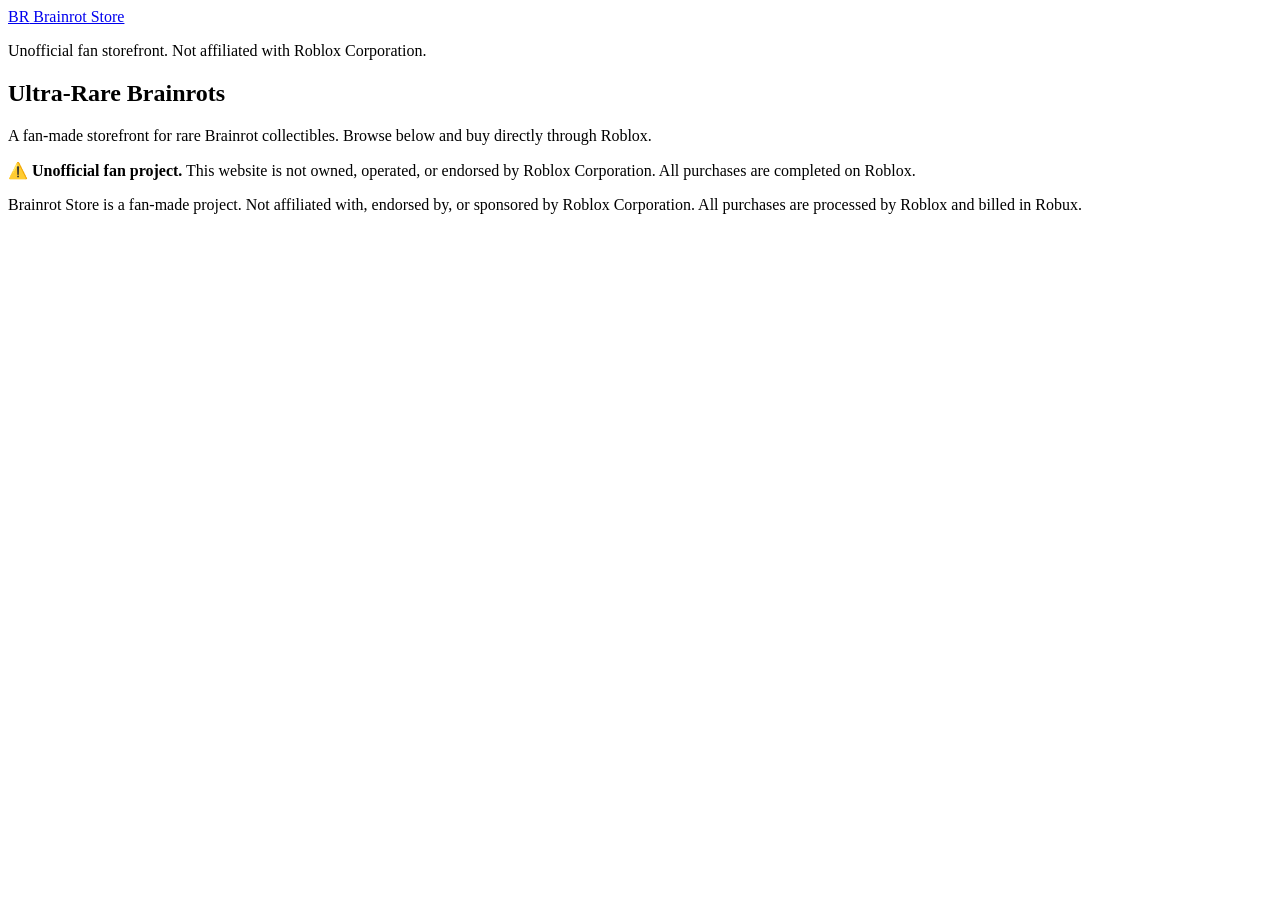
==== index.html @ 8288dfd8 "Add files via upload" ====
<!DOCTYPE html>
<html lang="en">
<head>
<meta charset="UTF-8">
<meta name="viewport" content="width=device-width, initial-scale=1.0">
<title>Brainrot Store — Unofficial Fan Storefront</title>
<meta name="description" content="Fan-made Brainrot storefront. Unofficial and not affiliated with Roblox.">
<link rel="preconnect" href="https://fonts.googleapis.com">
<link rel="preconnect" href="https://fonts.gstatic.com" crossorigin>
<link href="https://fonts.googleapis.com/css2?family=Baloo+2:wght@600;700;800&family=Inter:wght@400;500;600;700&display=swap" rel="stylesheet">
<link rel="stylesheet" href="assets/css/styles.css">
</head>
<body>

<header class="site-header">
  <div class="wrap header-inner">
    <a href="index.html" class="brand">
      <span class="brand-badge">BR</span>
      Brainrot Store
    </a>
    <p class="header-note">Unofficial fan storefront. Not affiliated with Roblox Corporation.</p>
  </div>
</header>

<main>
  <section class="hero">
    <div class="wrap">
      <h1 class="hero-title">Ultra-Rare Brainrots</h1>
      <p class="hero-copy">A fan-made storefront for rare Brainrot collectibles. Browse below and buy directly through Roblox.</p>
    </div>
  </section>

  <div class="wrap">
    <div class="disclaimer">
      <span>⚠️</span>
      <span><strong>Unofficial fan project.</strong> This website is not owned, operated, or endorsed by Roblox Corporation. All purchases are completed on Roblox.</span>
    </div>
  </div>

  <section class="grid-section">
    <div class="wrap">
      <div class="card-grid" id="card-grid">
        <!-- Cards are rendered here by app.js from assets/data/brainrots.js -->
      </div>
    </div>
  </section>
</main>

<footer class="site-footer">
  <div class="wrap">
    <p class="footer-legal">
      Brainrot Store is a fan-made project. Not affiliated with, endorsed by, or sponsored by
      Roblox Corporation. All purchases are processed by Roblox and billed in Robux.
    </p>
  </div>
</footer>

<script src="assets/data/brainrots.js"></script>
<script src="assets/js/app.js"></script>
</body>
</html>
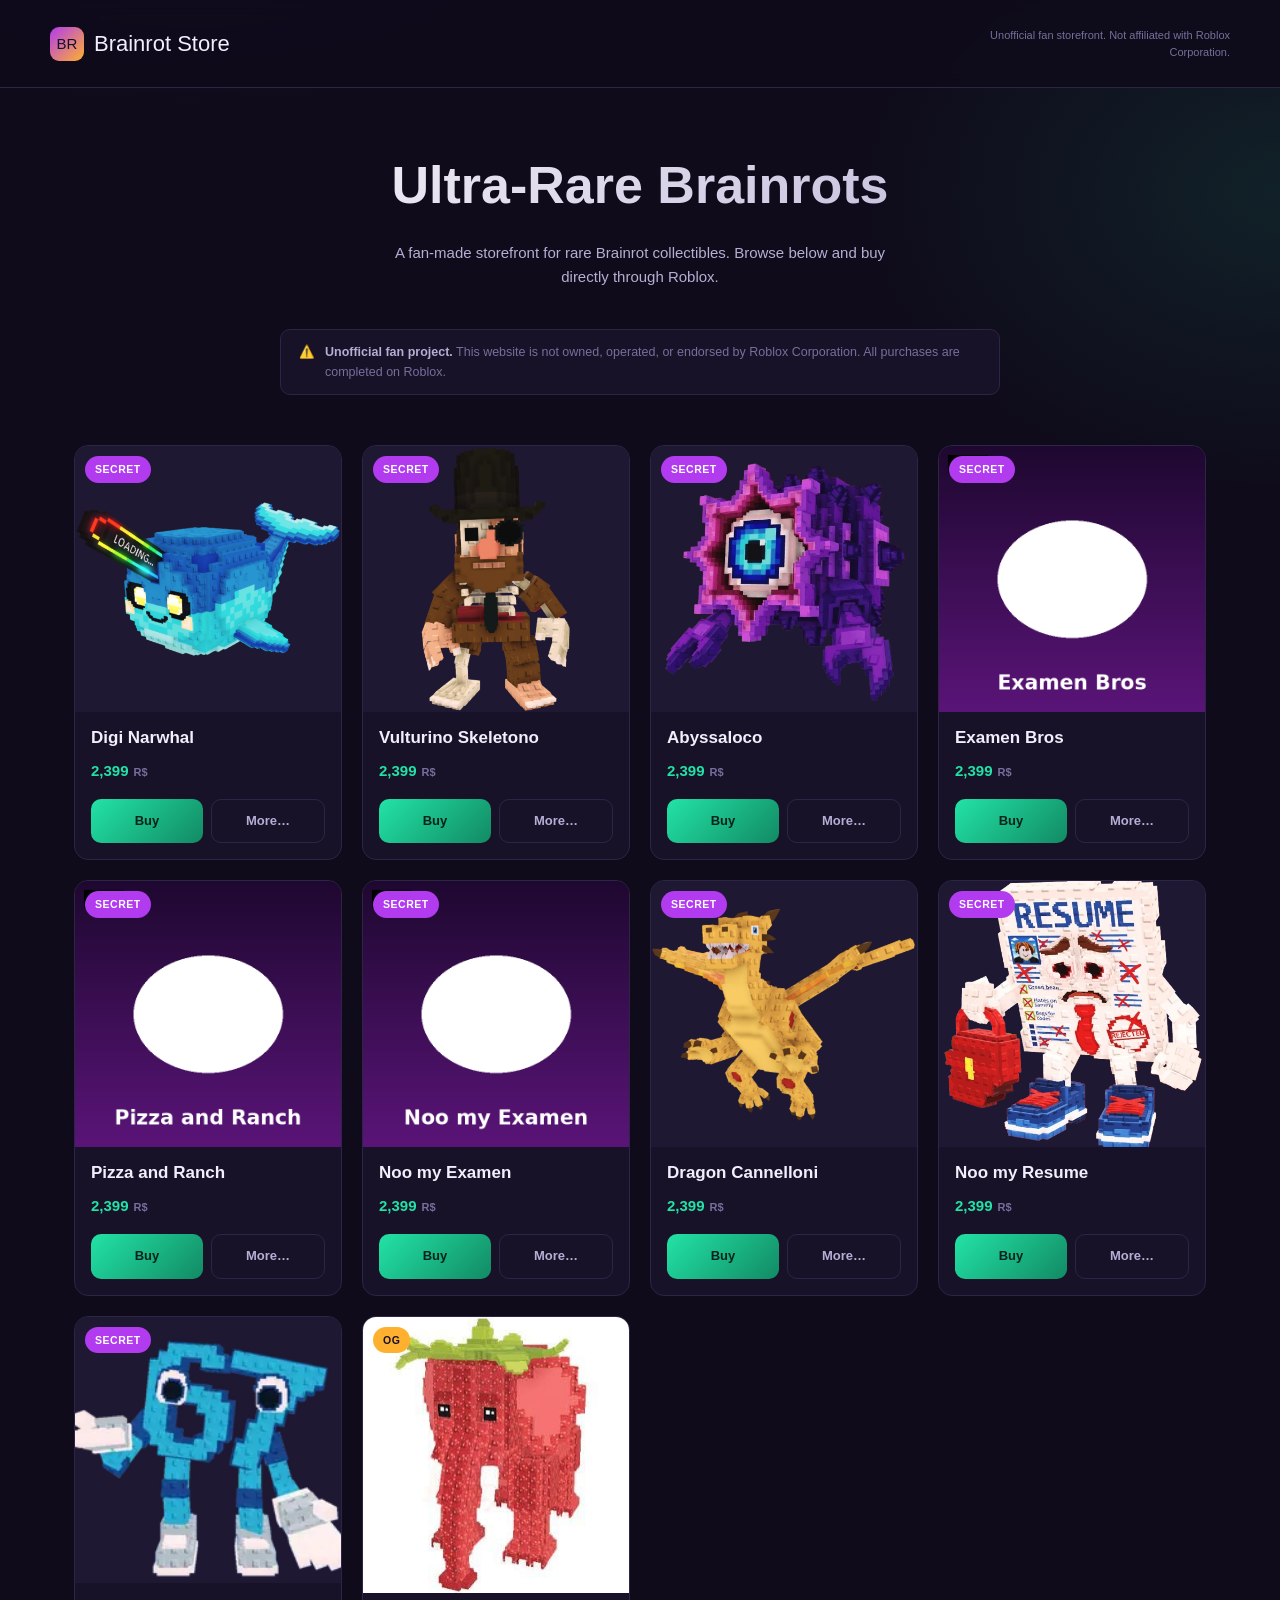
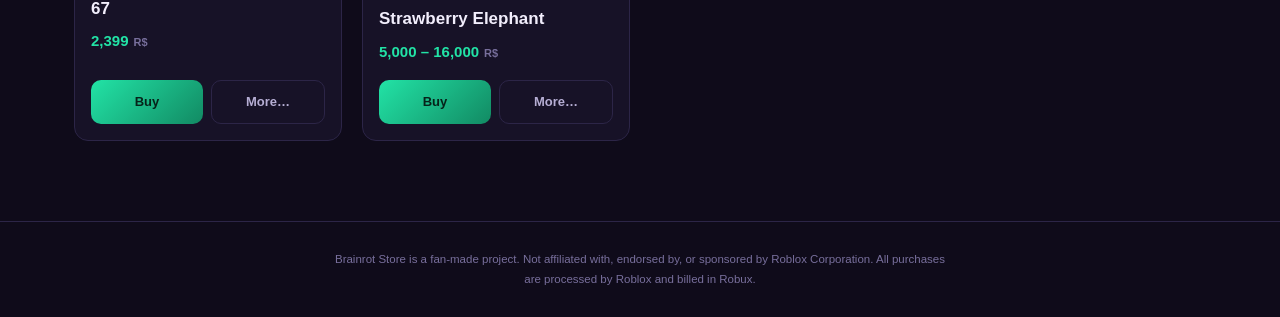
==== commit 87110b39: "Add files via upload" ====
--- a/index.html
+++ b/index.html
@@ -8,7 +8,7 @@
 <link rel="preconnect" href="https://fonts.googleapis.com">
 <link rel="preconnect" href="https://fonts.gstatic.com" crossorigin>
 <link href="https://fonts.googleapis.com/css2?family=Baloo+2:wght@600;700;800&family=Inter:wght@400;500;600;700&display=swap" rel="stylesheet">
-<link rel="stylesheet" href="assets/css/styles.css">
+<link rel="stylesheet" href="styles.css">
 </head>
 <body>
 
@@ -40,7 +40,7 @@
   <section class="grid-section">
     <div class="wrap">
       <div class="card-grid" id="card-grid">
-        <!-- Cards are rendered here by app.js from assets/data/brainrots.js -->
+        <!-- Cards are rendered here by app.js from brainrots.js -->
       </div>
     </div>
   </section>
@@ -55,7 +55,7 @@
   </div>
 </footer>
 
-<script src="assets/data/brainrots.js"></script>
-<script src="assets/js/app.js"></script>
+<script src="brainrots.js"></script>
+<script src="app.js"></script>
 </body>
 </html>
--- a/styles.css
+++ b/styles.css
@@ -0,0 +1,543 @@
+/* ==========================================================================
+   Brainrot Store — shared styles
+   ========================================================================== */
+
+:root {
+  --bg: #0f0b1a;
+  --bg-panel: #171227;
+  --bg-panel-2: #1e1832;
+  --ink: #f2eefc;
+  --ink-dim: #b6aed4;
+  --muted: #786f9c;
+  --line: #2c2547;
+
+  --secret: #b23bf0;
+  --secret-dim: #6a1f96;
+  --og: #ffb02e;
+  --og-dim: #a56d10;
+
+  --accent: #22e3a6;
+  --accent-dim: #128a63;
+  --danger: #ff5470;
+
+  --radius: 14px;
+  --font-display: 'Baloo 2', 'Segoe UI', sans-serif;
+  --font-body: 'Inter', 'Segoe UI', sans-serif;
+}
+
+* { box-sizing: border-box; }
+
+body {
+  margin: 0;
+  background:
+    radial-gradient(ellipse 900px 500px at 15% -10%, rgba(178,59,240,0.18), transparent 60%),
+    radial-gradient(ellipse 700px 500px at 100% 10%, rgba(34,227,166,0.10), transparent 60%),
+    var(--bg);
+  color: var(--ink);
+  font-family: var(--font-body);
+  line-height: 1.6;
+  -webkit-font-smoothing: antialiased;
+}
+
+.wrap {
+  max-width: 1180px;
+  margin: 0 auto;
+  padding: 0 24px;
+}
+
+a { color: inherit; }
+img { max-width: 100%; display: block; }
+
+h1, h2, h3 {
+  font-family: var(--font-display);
+  font-weight: 700;
+  margin: 0;
+}
+
+ul { margin: 0; padding: 0; list-style: none; }
+
+:focus-visible {
+  outline: 2px solid var(--accent);
+  outline-offset: 3px;
+}
+
+/* ==========================================================================
+   Buttons
+   ========================================================================== */
+
+.btn {
+  display: inline-flex;
+  align-items: center;
+  justify-content: center;
+  gap: 8px;
+  padding: 13px 24px;
+  font-family: var(--font-body);
+  font-size: 14px;
+  font-weight: 700;
+  text-decoration: none;
+  border-radius: 10px;
+  border: none;
+  cursor: pointer;
+  transition: transform 0.15s ease, filter 0.15s ease;
+}
+
+.btn:hover { filter: brightness(1.1); transform: translateY(-1px); }
+.btn:active { transform: translateY(0); }
+
+.btn-buy {
+  background: linear-gradient(135deg, var(--accent), var(--accent-dim));
+  color: #06231a;
+}
+
+.btn-more {
+  background: transparent;
+  border: 1px solid var(--line);
+  color: var(--ink-dim);
+}
+.btn-more:hover { border-color: var(--ink-dim); color: var(--ink); }
+
+.btn-block { width: 100%; }
+
+/* ==========================================================================
+   Header
+   ========================================================================== */
+
+.site-header {
+  position: sticky;
+  top: 0;
+  z-index: 100;
+  background: rgba(15, 11, 26, 0.85);
+  backdrop-filter: blur(8px);
+  border-bottom: 1px solid var(--line);
+}
+
+.header-inner {
+  display: flex;
+  align-items: center;
+  justify-content: space-between;
+  padding: 16px 0;
+}
+
+.brand {
+  display: flex;
+  align-items: center;
+  gap: 10px;
+  text-decoration: none;
+  font-family: var(--font-display);
+  font-size: 22px;
+  color: var(--ink);
+}
+
+.brand-badge {
+  width: 34px;
+  height: 34px;
+  border-radius: 9px;
+  background: linear-gradient(135deg, var(--secret), var(--og));
+  display: flex;
+  align-items: center;
+  justify-content: center;
+  font-family: var(--font-display);
+  font-size: 15px;
+  color: #14102a;
+}
+
+.header-note {
+  font-size: 11px;
+  color: var(--muted);
+  max-width: 260px;
+  text-align: right;
+  line-height: 1.5;
+  display: none;
+}
+
+@media (min-width: 640px) {
+  .header-note { display: block; }
+}
+
+/* ==========================================================================
+   Hero
+   ========================================================================== */
+
+.hero {
+  padding: 56px 0 40px;
+  text-align: center;
+}
+
+.hero-title {
+  font-size: clamp(32px, 6vw, 52px);
+  background: linear-gradient(135deg, #fff, var(--ink-dim));
+  -webkit-background-clip: text;
+  background-clip: text;
+  color: transparent;
+  margin-bottom: 14px;
+}
+
+.hero-copy {
+  color: var(--ink-dim);
+  font-size: 15px;
+  max-width: 520px;
+  margin: 0 auto;
+}
+
+/* ==========================================================================
+   Disclaimer banner
+   ========================================================================== */
+
+.disclaimer {
+  background: var(--bg-panel);
+  border: 1px solid var(--line);
+  border-radius: 10px;
+  padding: 12px 18px;
+  font-size: 12.5px;
+  color: var(--muted);
+  display: flex;
+  align-items: flex-start;
+  gap: 10px;
+  max-width: 720px;
+  margin: 0 auto 40px;
+}
+
+.disclaimer strong { color: var(--ink-dim); }
+
+/* ==========================================================================
+   Grid + cards
+   ========================================================================== */
+
+.grid-section { padding: 10px 0 80px; }
+
+.card-grid {
+  display: grid;
+  grid-template-columns: repeat(auto-fill, minmax(230px, 1fr));
+  gap: 20px;
+}
+
+.brainrot-card {
+  background: var(--bg-panel);
+  border: 1px solid var(--line);
+  border-radius: var(--radius);
+  overflow: hidden;
+  display: flex;
+  flex-direction: column;
+  transition: transform 0.2s ease, border-color 0.2s ease;
+}
+
+.brainrot-card:hover {
+  transform: translateY(-4px);
+  border-color: var(--secret);
+}
+
+.card-media {
+  position: relative;
+  aspect-ratio: 1 / 1;
+  background: var(--bg-panel-2);
+}
+
+.card-media img {
+  width: 100%;
+  height: 100%;
+  object-fit: cover;
+}
+
+.rarity-tag {
+  position: absolute;
+  top: 10px;
+  left: 10px;
+  font-size: 10.5px;
+  font-weight: 700;
+  letter-spacing: 0.05em;
+  text-transform: uppercase;
+  padding: 5px 10px;
+  border-radius: 999px;
+  color: #14102a;
+}
+
+.rarity-secret { background: var(--secret); color: #fff; }
+.rarity-og { background: var(--og); }
+
+.card-body {
+  padding: 16px;
+  display: flex;
+  flex-direction: column;
+  gap: 10px;
+  flex-grow: 1;
+}
+
+.card-name {
+  font-size: 17px;
+  line-height: 1.2;
+}
+
+.card-price {
+  font-size: 15px;
+  font-weight: 700;
+  color: var(--accent);
+  display: flex;
+  align-items: baseline;
+  gap: 5px;
+}
+
+.card-price .unit {
+  font-size: 11px;
+  color: var(--muted);
+  font-weight: 600;
+}
+
+.card-actions {
+  margin-top: auto;
+  display: flex;
+  gap: 8px;
+  padding-top: 6px;
+}
+
+.card-actions .btn { flex: 1; padding: 11px 12px; font-size: 13px; }
+
+/* ==========================================================================
+   Details page
+   ========================================================================== */
+
+.details-section { padding: 30px 0 90px; }
+
+.back-link {
+  display: inline-flex;
+  align-items: center;
+  gap: 6px;
+  font-size: 13px;
+  color: var(--muted);
+  text-decoration: none;
+  margin-bottom: 24px;
+}
+.back-link:hover { color: var(--ink-dim); }
+
+.details-layout {
+  display: grid;
+  grid-template-columns: 1fr;
+  gap: 32px;
+}
+
+@media (min-width: 780px) {
+  .details-layout { grid-template-columns: 1fr 1fr; align-items: start; }
+}
+
+.details-media {
+  background: var(--bg-panel-2);
+  border: 1px solid var(--line);
+  border-radius: var(--radius);
+  overflow: hidden;
+  aspect-ratio: 1 / 1;
+  position: relative;
+}
+
+.details-media img { width: 100%; height: 100%; object-fit: cover; }
+
+.details-name {
+  font-size: clamp(28px, 4vw, 38px);
+  margin: 6px 0 14px;
+}
+
+.details-desc {
+  color: var(--ink-dim);
+  font-size: 14.5px;
+  line-height: 1.75;
+  margin-bottom: 22px;
+}
+
+.details-price-row {
+  display: flex;
+  align-items: baseline;
+  gap: 8px;
+  padding: 18px 0;
+  border-top: 1px solid var(--line);
+  border-bottom: 1px solid var(--line);
+  margin-bottom: 22px;
+}
+
+.details-price-amount {
+  font-family: var(--font-display);
+  font-size: 34px;
+  color: var(--accent);
+}
+
+.details-price-amount.is-free { color: var(--og); }
+
+.details-price-unit {
+  font-size: 12px;
+  color: var(--muted);
+  text-transform: uppercase;
+  letter-spacing: 0.06em;
+}
+
+.info-list {
+  margin-bottom: 26px;
+  display: flex;
+  flex-direction: column;
+  gap: 8px;
+}
+
+.info-list li {
+  font-size: 13px;
+  color: var(--ink-dim);
+  display: flex;
+  justify-content: space-between;
+  padding: 8px 0;
+  border-bottom: 1px solid var(--line);
+}
+
+.info-list li span:first-child { color: var(--muted); }
+
+/* Promo box */
+
+.promo-box {
+  background: var(--bg-panel);
+  border: 1px solid var(--line);
+  border-radius: var(--radius);
+  padding: 18px 20px;
+  margin-bottom: 26px;
+}
+
+.promo-box h3 {
+  font-size: 13px;
+  text-transform: uppercase;
+  letter-spacing: 0.06em;
+  color: var(--ink-dim);
+  margin-bottom: 12px;
+}
+
+.promo-form {
+  display: flex;
+  gap: 8px;
+}
+
+.promo-input {
+  flex: 1;
+  background: var(--bg);
+  border: 1px solid var(--line);
+  border-radius: 8px;
+  padding: 11px 14px;
+  color: var(--ink);
+  font-size: 14px;
+  font-family: var(--font-body);
+}
+
+.promo-input:focus { border-color: var(--accent); outline: none; }
+
+.promo-submit {
+  background: var(--accent);
+  color: #06231a;
+  border: none;
+  border-radius: 8px;
+  padding: 0 18px;
+  font-weight: 700;
+  font-size: 13px;
+  cursor: pointer;
+}
+
+.promo-message {
+  margin-top: 10px;
+  font-size: 12.5px;
+  padding: 9px 12px;
+  border-radius: 8px;
+  display: none;
+}
+
+.promo-message.show { display: block; }
+.promo-message.ok { background: rgba(34,227,166,0.12); color: var(--accent); }
+.promo-message.err { background: rgba(255,84,112,0.12); color: var(--danger); }
+
+/* ==========================================================================
+   Modal (delivery-safe instructions, only shown for non-purchase info)
+   ========================================================================== */
+
+.modal-overlay {
+  position: fixed;
+  inset: 0;
+  background: rgba(8, 6, 16, 0.75);
+  display: none;
+  align-items: center;
+  justify-content: center;
+  z-index: 1000;
+  padding: 20px;
+}
+
+.modal-overlay.show { display: flex; }
+
+.modal-box {
+  background: var(--bg-panel);
+  border: 1px solid var(--line);
+  border-radius: var(--radius);
+  max-width: 420px;
+  width: 100%;
+  padding: 26px;
+}
+
+.modal-box h3 {
+  font-size: 18px;
+  margin-bottom: 12px;
+}
+
+.modal-box p {
+  font-size: 13.5px;
+  color: var(--ink-dim);
+  line-height: 1.7;
+  margin-bottom: 18px;
+}
+
+.modal-close {
+  background: var(--bg-panel-2);
+  border: 1px solid var(--line);
+  color: var(--ink);
+  border-radius: 8px;
+  padding: 10px 16px;
+  font-size: 13px;
+  font-weight: 700;
+  cursor: pointer;
+  width: 100%;
+}
+
+/* ==========================================================================
+   Error 444 page
+   ========================================================================== */
+
+.error-section {
+  min-height: 60vh;
+  display: flex;
+  flex-direction: column;
+  align-items: center;
+  justify-content: center;
+  text-align: center;
+  padding: 60px 24px;
+}
+
+.error-code {
+  font-family: var(--font-display);
+  font-size: clamp(70px, 15vw, 120px);
+  background: linear-gradient(135deg, var(--secret), var(--og));
+  -webkit-background-clip: text;
+  background-clip: text;
+  color: transparent;
+  line-height: 1;
+  margin-bottom: 18px;
+}
+
+.error-text {
+  color: var(--ink-dim);
+  font-size: 16px;
+  margin-bottom: 30px;
+}
+
+/* ==========================================================================
+   Footer
+   ========================================================================== */
+
+.site-footer {
+  border-top: 1px solid var(--line);
+  padding: 28px 0;
+}
+
+.footer-legal {
+  font-size: 11.5px;
+  color: var(--muted);
+  line-height: 1.7;
+  max-width: 620px;
+  margin: 0 auto;
+  text-align: center;
+}
